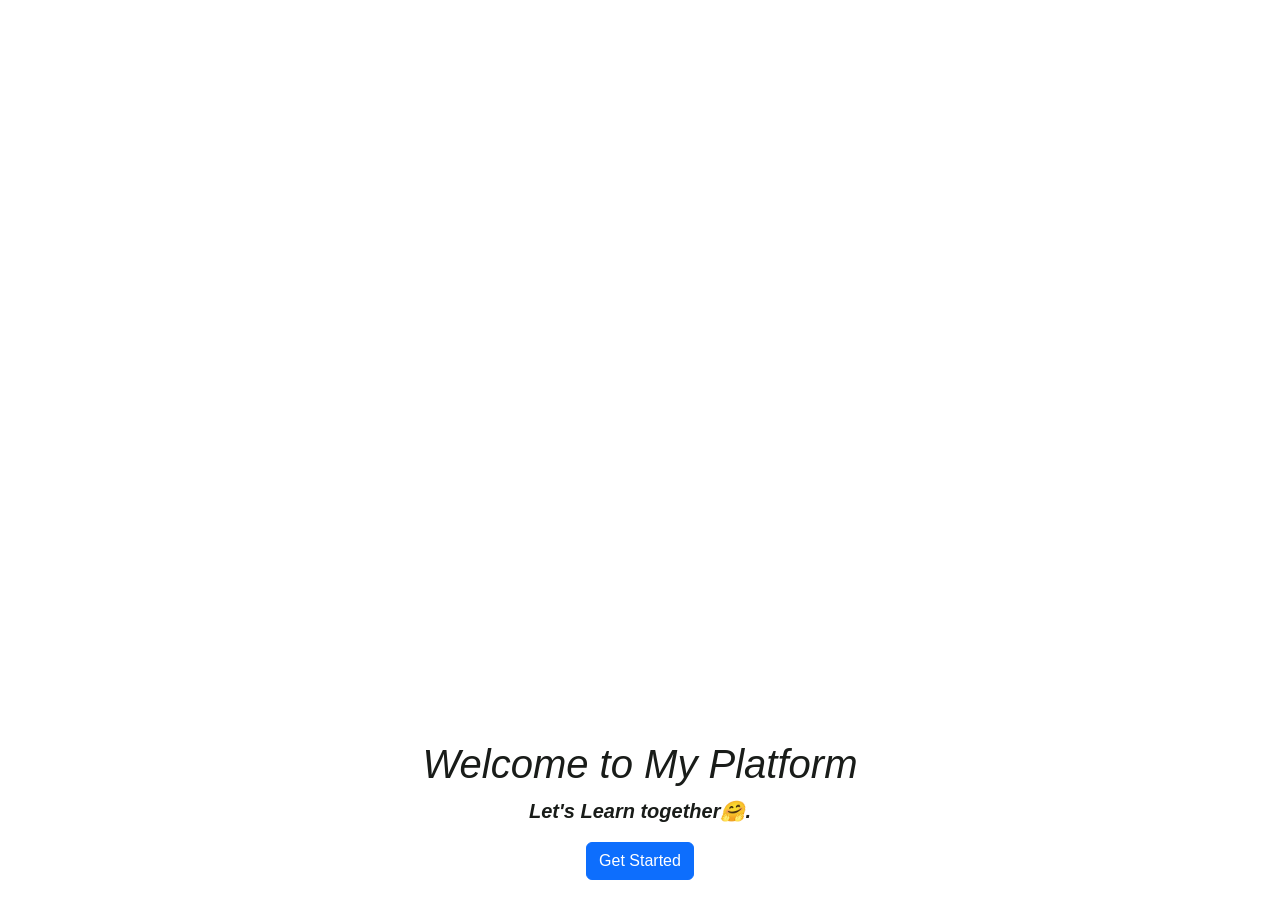
==== Static.html @ a2a535c5 "commit1" ====
<!DOCTYPE html>
<html lang="en">

<head>
    <meta charset="UTF-8">
    <meta name="viewport" content="width=device-width, initial-scale=1.0">
    <!-- Bootstrap CSS --> 
    <link href="https://cdn.jsdelivr.net/npm/bootstrap@5.3.8/dist/css/bootstrap.min.css" rel="stylesheet">
    <title>My Website</title>

    <!-- CSS Link -->
    <link rel="stylesheet" href="Static.css">
</head>

<body>

   <div class="container d-flex flex-column justify-content-end">
        <div class="content">
            <h1>Welcome to My Platform</h1>
            <p>Let's Learn together🤗.</p>
            <button class="btn btn-primary">Get Started</button>
        </div>
    </div>   
    
</body>

</html>
---- Static.css ----
.container {
    color: rgb(25, 28, 25);
    font-size: 20px;
    font-weight: bold;
    font-family: Arial, sans-serif;
    font-style: italic;
    text-align: center;
    background-image: url('https://images.ctfassets.net/hrltx12pl8hq/28ECAQiPJZ78hxatLTa7Ts/2f695d869736ae3b0de3e56ceaca3958/free-nature-images.jpg?fit=fill&w=1200&h=630');
    background-size: cover;
    background-position: center;
    height: 100vh;
}
.content {
    margin-top: 20px;
    padding: 20px;
    background-color: rgba(255, 255, 255, 0.8);
    border-radius: 10px;
}
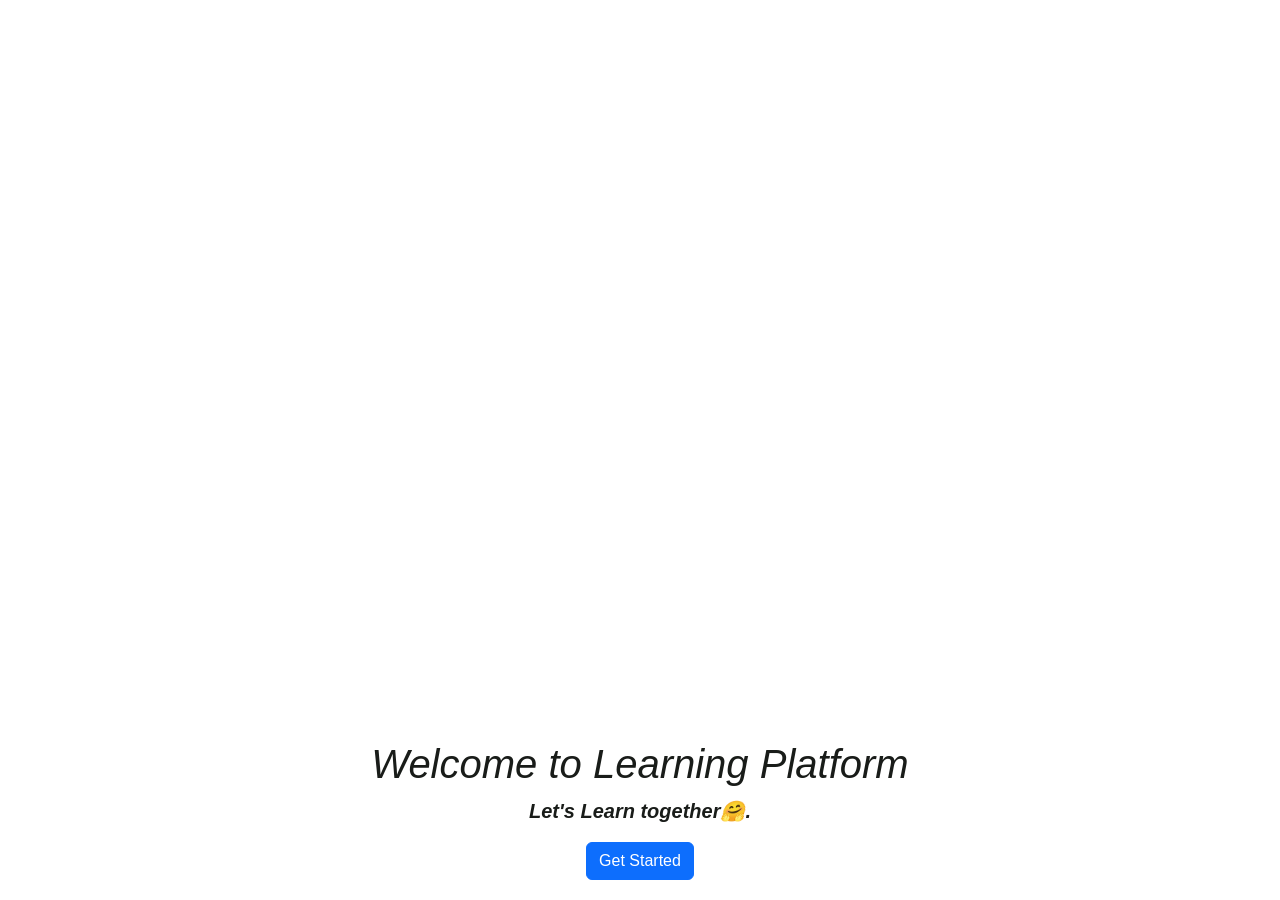
==== commit d0ddec12: "first commit" ====
--- a/Static.html
+++ b/Static.html
@@ -16,7 +16,7 @@
 
    <div class="container d-flex flex-column justify-content-end">
         <div class="content">
-            <h1>Welcome to My Platform</h1>
+            <h1>Welcome to Learning Platform</h1>
             <p>Let's Learn together🤗.</p>
             <button class="btn btn-primary">Get Started</button>
         </div>
